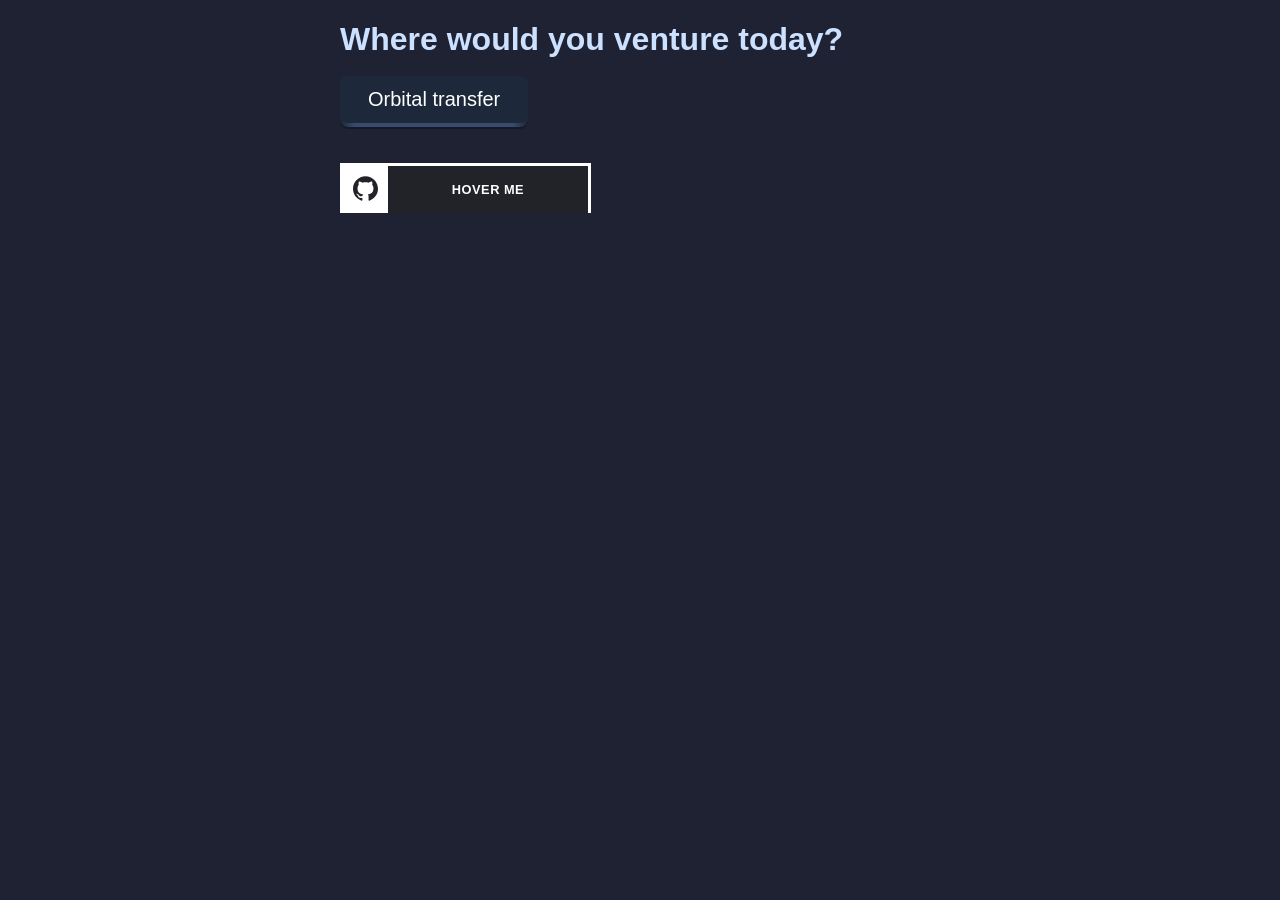
==== index.html @ 197a6823 "Fully functioning visual of the transfer" ====
<!DOCTYPE html>
<html lang="en">
<head>
        <meta charset="UTF-8">
        <meta name="viewport" content="width=device-width, initial-scale=1.0">
        <title>Hohmann transfer</title>
        <link href="style.css" rel="stylesheet" />
</head>
<body>
        <h1>Where would you venture today?</h1>
        <a href="transfer.html">
                <button class="button">
                                <span class="shadow"></span>
                                <span class="edge"></span>
                        <div class="front">
                                <span>Orbital transfer</span>
                        </div>
                </button>
        </a>

        <br><br><br>


        <!-- From Uiverse.io by aguerquin --> 
        <div class="button-icon">
        <div class="icon">
        <svg viewBox="0 0 24 24">
        <path
                d="M12 0.296997C5.37 0.296997 0 5.67 0 12.297C0 17.6 3.438 22.097 8.205 23.682C8.805 23.795 9.025 23.424 9.025 23.105C9.025 22.82 9.015 22.065 9.01 21.065C5.672 21.789 4.968 19.455 4.968 19.455C4.422 18.07 3.633 17.7 3.633 17.7C2.546 16.956 3.717 16.971 3.717 16.971C4.922 17.055 5.555 18.207 5.555 18.207C6.625 20.042 8.364 19.512 9.05 19.205C9.158 18.429 9.467 17.9 9.81 17.6C7.145 17.3 4.344 16.268 4.344 11.67C4.344 10.36 4.809 9.29 5.579 8.45C5.444 8.147 5.039 6.927 5.684 5.274C5.684 5.274 6.689 4.952 8.984 6.504C9.944 6.237 10.964 6.105 11.984 6.099C13.004 6.105 14.024 6.237 14.984 6.504C17.264 4.952 18.269 5.274 18.269 5.274C18.914 6.927 18.509 8.147 18.389 8.45C19.154 9.29 19.619 10.36 19.619 11.67C19.619 16.28 16.814 17.295 14.144 17.59C14.564 17.95 14.954 18.686 14.954 19.81C14.954 21.416 14.939 22.706 14.939 23.096C14.939 23.411 15.149 23.786 15.764 23.666C20.565 22.092 24 17.592 24 12.297C24 5.67 18.627 0.296997 12 0.296997Z"
                fill="#222229"
        ></path>
        </svg>
        </div>
        <div class="cube">
        <span class="side front">hover me</span>
        <span class="side top">check it on github</span>
        </div>
        </div>
        <br>

</body>
</html>
---- style.css ----
body {
  margin: 0;
  overflow: hidden;
  background-color: #1F2232;
  font-family: Arial, Helvetica, sans-serif;
  color:#CCE0FF;


  max-width: 600px;
  margin: 0 auto;
  padding: 0 20px;

}


/* From Uiverse.io by zymantas-katinas */ 
.button {
  position: relative;
  border: none;
  background: transparent;
  padding: 0;
  outline: none;
  cursor: pointer;
  font-family: sans-serif;
}

/* Shadow layer */
.button .shadow {
  position: absolute;
  top: 0;
  left: 0;
  width: 100%;
  height: 100%;
  background: rgba(0, 0, 0, 0.25);
  border-radius: 8px;
  transform: translateY(2px);
  transition: transform 600ms cubic-bezier(0.3, 0.7, 0.4, 1);
}

/* Edge layer */
.button .edge {
  position: absolute;
  top: 0;
  left: 0;
  width: 100%;
  height: 100%;
  border-radius: 8px;
  background: linear-gradient(
    to left,
    hsl(217, 33%, 16%) 0%,
    hsl(217, 33%, 32%) 8%,
    hsl(217, 33%, 32%) 92%,
    hsl(217, 33%, 16%) 100%
  );
}

/* Front layer */
.button .front {
  position: relative;
  display: flex;
  align-items: center;
  justify-content: center;
  padding: 12px 28px;
  font-size: 1.25rem;
  color: white;
  background: hsl(217, 33%, 17%);
  border-radius: 8px;
  transform: translateY(-4px);
  transition: transform 600ms cubic-bezier(0.3, 0.7, 0.4, 1);
}

/* Hover and active states */
.button:hover .shadow {
  transform: translateY(4px);
  transition: transform 250ms cubic-bezier(0.3, 0.7, 0.4, 1.5);
}

.button:hover .front {
  transform: translateY(-6px);
  transition: transform 250ms cubic-bezier(0.3, 0.7, 0.4, 1.5);
}

.button:active .shadow {
  transform: translateY(1px);
  transition: transform 34ms;
}

.button:active .front {
  transform: translateY(-2px);
  transition: transform 34ms;
}

/* Disable text selection */
.button .front span {
  user-select: none;
}


/* From Uiverse.io by Jaareet */ 
.input {
  font-family: -apple-system,BlinkMacSystemFont,"Segoe UI","Roboto","Oxygen","Ubuntu","Cantarell","Fira Sans","Droid Sans","Helvetica Neue",sans-serif;
  font-weight: 500;
  font-size: .8vw;
  color: #fff;
  background-color: rgb(28,28,30);
  box-shadow: 0 0 .4vw rgba(0,0,0,0.5), 0 0 0 .15vw transparent;
  border-radius: 0.4vw;
  border: none;
  outline: none;
  padding: 0.4vw;
  max-width: 190px;
  transition: .4s;
}

.input:hover {
  box-shadow: 0 0 0 .15vw rgba(135, 207, 235, 0.186);
}

.input:focus {
  box-shadow: 0 0 0 .15vw skyblue;
}



/* From Uiverse.io by aguerquin */ 
.button-icon {
  display: flex;
  border: 3px #fff solid;
  width: fit-content;
  height: fit-content;
  cursor: pointer;
}

.icon {
  background-color: #fff;
  padding: 10px 10px 5px 10px;
}

.icon svg {
  width: 25px;
  height: 25px;
}

.cube {
  transition: all 0.4s;
  transform-style: preserve-3d;
  width: 200px;
  height: 20px;
}

.button-icon:hover {
  border-color: #66A3FF;
}

.button-icon:hover .cube {
  transform: rotateX(90deg);
}

.side {
  position: absolute;
  height: 47px;
  width: 200px;
  display: flex;
  font-size: 0.8em;
  justify-content: center;
  align-items: center;
  text-transform: uppercase;
  letter-spacing: 0.5px;
  font-weight: bold;
}

.top {
  background: #66A3FF;
  color: #fff;
  transform: rotateX(-90deg) translate3d(0, 13.5px, 2em);
}

.front {
  background: #222229;
  color: #fff;
  transform: translate3d(0, 0, 1em);
}
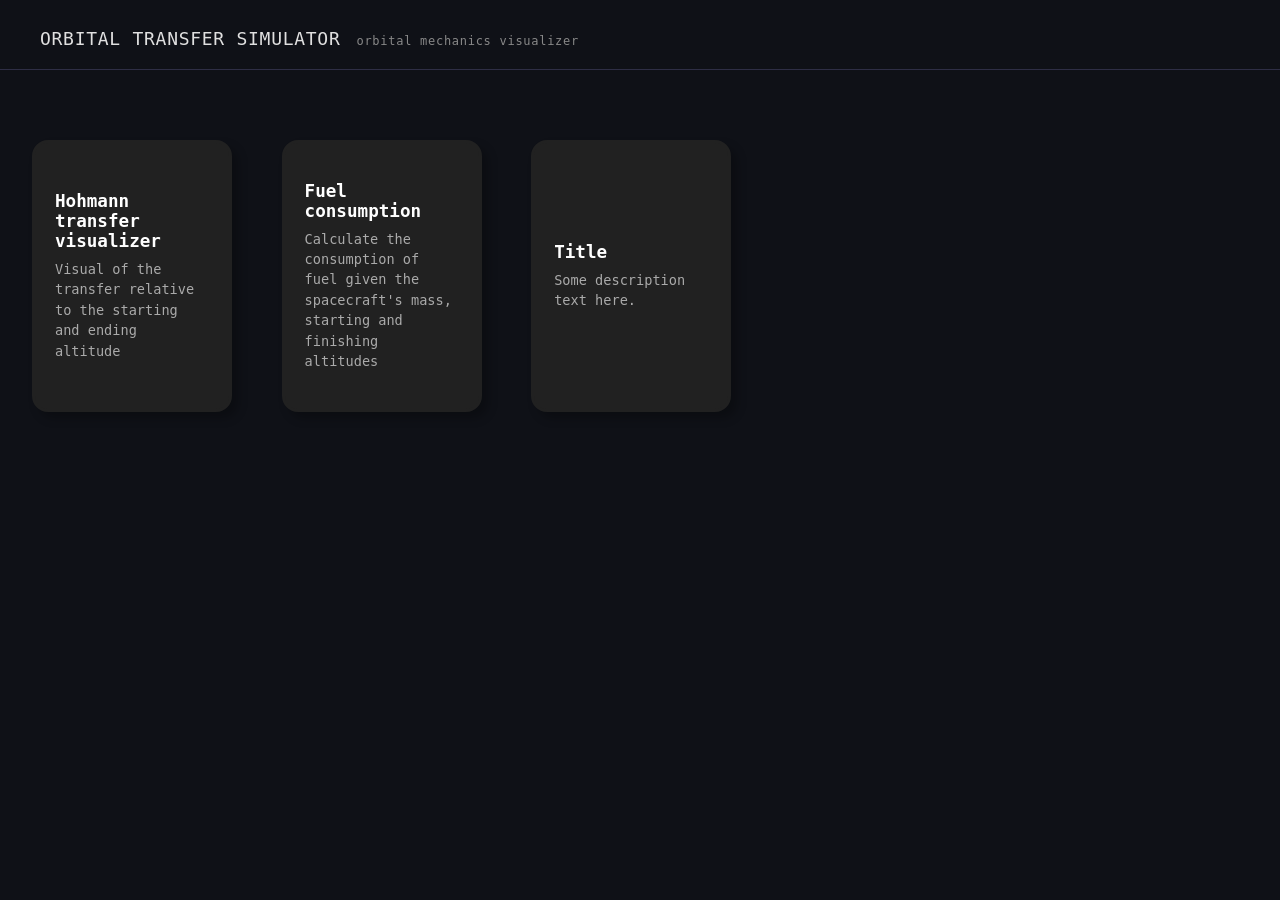
==== commit cd138f8d: "Complete rework for plotly" ====
--- a/index.html
+++ b/index.html
@@ -1,42 +1,35 @@
 <!DOCTYPE html>
 <html lang="en">
 <head>
-        <meta charset="UTF-8">
-        <meta name="viewport" content="width=device-width, initial-scale=1.0">
-        <title>Hohmann transfer</title>
-        <link href="style.css" rel="stylesheet" />
+<meta charset="UTF-8">
+<meta name="viewport" content="width=device-width, initial-scale=1.0">
+<title>Hohmann Transfer Visualizer</title>
+<link rel="stylesheet" href="style.css">
 </head>
 <body>
-        <h1>Where would you venture today?</h1>
-        <a href="transfer.html">
-                <button class="button">
-                                <span class="shadow"></span>
-                                <span class="edge"></span>
-                        <div class="front">
-                                <span>Orbital transfer</span>
-                        </div>
-                </button>
-        </a>
 
-        <br><br><br>
+<header>
+  <h1>ORBITAL TRANSFER SIMULATOR</h1>
+  <span>orbital mechanics visualizer</span>
+</header>
+
+<br><br>
+
+<div class="card-grid">
+  <div class="card" onclick="window.location.href='visualizer.html'">
+    <h2>Hohmann transfer visualizer</h2>
+    <p>Visual of the transfer relative to the starting and ending altitude</p>
+  </div>
+  <div class="card">
+    <h2>Fuel consumption</h2>
+    <p>Calculate the consumption of fuel given the spacecraft's mass, starting and finishing altitudes</p>
+  </div>
+  <div class="card">
+    <h2>Title</h2>
+    <p>Some description text here.</p>
+  </div>
+</div>
 
 
-        <!-- From Uiverse.io by aguerquin --> 
-        <div class="button-icon">
-        <div class="icon">
-        <svg viewBox="0 0 24 24">
-        <path
-                d="M12 0.296997C5.37 0.296997 0 5.67 0 12.297C0 17.6 3.438 22.097 8.205 23.682C8.805 23.795 9.025 23.424 9.025 23.105C9.025 22.82 9.015 22.065 9.01 21.065C5.672 21.789 4.968 19.455 4.968 19.455C4.422 18.07 3.633 17.7 3.633 17.7C2.546 16.956 3.717 16.971 3.717 16.971C4.922 17.055 5.555 18.207 5.555 18.207C6.625 20.042 8.364 19.512 9.05 19.205C9.158 18.429 9.467 17.9 9.81 17.6C7.145 17.3 4.344 16.268 4.344 11.67C4.344 10.36 4.809 9.29 5.579 8.45C5.444 8.147 5.039 6.927 5.684 5.274C5.684 5.274 6.689 4.952 8.984 6.504C9.944 6.237 10.964 6.105 11.984 6.099C13.004 6.105 14.024 6.237 14.984 6.504C17.264 4.952 18.269 5.274 18.269 5.274C18.914 6.927 18.509 8.147 18.389 8.45C19.154 9.29 19.619 10.36 19.619 11.67C19.619 16.28 16.814 17.295 14.144 17.59C14.564 17.95 14.954 18.686 14.954 19.81C14.954 21.416 14.939 22.706 14.939 23.096C14.939 23.411 15.149 23.786 15.764 23.666C20.565 22.092 24 17.592 24 12.297C24 5.67 18.627 0.296997 12 0.296997Z"
-                fill="#222229"
-        ></path>
-        </svg>
-        </div>
-        <div class="cube">
-        <span class="side front">hover me</span>
-        <span class="side top">check it on github</span>
-        </div>
-        </div>
-        <br>
-
 </body>
-</html>+</html>
--- a/style.css
+++ b/style.css
@@ -1,182 +1,290 @@
-body {
+
+  *, *::before, *::after { box-sizing: border-box; margin: 0; padding: 0; }
+
+  :root {
+    --bg:      #0f1117;
+    --bg2:     #1a1a2e;
+    --bg3:     #12131f;
+    --grid:    #2a2a3a;
+    --border:  #2e2e45;
+    --text:    #e0e0e0;
+    --muted:   #888888;
+    --blue:    #4a9eff;
+    --orange:  #ff7c3a;
+    --green:   #3ecf8e;
+    --red:     #ff4e4e;
+    --earth:   #1a6fa8;
+  }
+
+  body {
+    background: var(--bg);
+    color: var(--text);
+    font-family: 'JetBrains Mono', 'Fira Code', 'Consolas', monospace;
+    min-height: 100vh;
+    display: flex;
+    flex-direction: column;
+  }
+
+  header {
+    padding: 28px 40px 20px;
+    border-bottom: 1px solid var(--border);
+    display: flex;
+    align-items: baseline;
+    gap: 16px;
+  }
+
+  header h1 {
+    font-size: 18px;
+    font-weight: 500;
+    letter-spacing: 0.04em;
+    color: var(--text);
+  }
+
+  header span {
+    font-size: 12px;
+    color: var(--muted);
+    letter-spacing: 0.06em;
+  }
+
+  .layout {
+    display: flex;
+    flex: 1;
+    gap: 0;
+  }
+
+  /* ── Sidebar ── */
+  .sidebar {
+    width: 240px;
+    flex-shrink: 0;
+    background: var(--bg3);
+    border-right: 1px solid var(--border);
+    padding: 28px 20px;
+    display: flex;
+    flex-direction: column;
+    gap: 28px;
+  }
+
+  .input-group label {
+    display: block;
+    font-size: 10px;
+    letter-spacing: 0.1em;
+    color: var(--muted);
+    text-transform: uppercase;
+    margin-bottom: 8px;
+  }
+
+  .input-wrap {
+    display: flex;
+    align-items: center;
+    background: var(--bg2);
+    border: 1px solid var(--border);
+    border-radius: 4px;
+    overflow: hidden;
+    transition: border-color 0.15s;
+  }
+
+  .input-wrap:focus-within {
+    border-color: var(--blue);
+  }
+
+  .input-wrap input {
+    flex: 1;
+    background: transparent;
+    border: none;
+    outline: none;
+    color: var(--text);
+    font-family: inherit;
+    font-size: 14px;
+    padding: 9px 12px;
+    width: 0;
+  }
+
+  .input-wrap .unit {
+    font-size: 10px;
+    color: var(--muted);
+    padding: 0 10px;
+    letter-spacing: 0.06em;
+    white-space: nowrap;
+  }
+
+  .btn {
+    width: 100%;
+    padding: 11px;
+    background: var(--blue);
+    color: #0a0f1a;
+    border: none;
+    border-radius: 4px;
+    font-family: inherit;
+    font-size: 12px;
+    font-weight: 600;
+    letter-spacing: 0.08em;
+    text-transform: uppercase;
+    cursor: pointer;
+    transition: opacity 0.15s, transform 0.1s;
+  }
+
+  .btn:hover { opacity: 0.88; }
+  .btn:active { transform: scale(0.98); }
+
+  .divider {
+    height: 1px;
+    background: var(--border);
+  }
+
+  /* Stats */
+  .stats { display: flex; flex-direction: column; gap: 10px; }
+
+  .stat-row {
+    display: flex;
+    justify-content: space-between;
+    align-items: baseline;
+    gap: 8px;
+  }
+
+  .stat-row .s-label {
+    font-size: 10px;
+    color: var(--muted);
+    letter-spacing: 0.06em;
+    white-space: nowrap;
+  }
+
+  .stat-row .s-val {
+    font-size: 12px;
+    color: var(--text);
+    text-align: right;
+  }
+
+  .stat-row .s-val.blue   { color: var(--blue); }
+  .stat-row .s-val.green  { color: var(--green); }
+  .stat-row .s-val.orange { color: var(--orange); }
+  .stat-row .s-val.red    { color: var(--red); }
+
+  .stats-title {
+    font-size: 10px;
+    letter-spacing: 0.1em;
+    color: var(--muted);
+    text-transform: uppercase;
+    margin-bottom: 2px;
+  }
+
+  .error {
+    font-size: 11px;
+    color: var(--red);
+    padding: 8px 10px;
+    background: rgba(255,78,78,0.08);
+    border: 1px solid rgba(255,78,78,0.2);
+    border-radius: 4px;
+    display: none;
+  }
+
+  /* ── Charts ── */
+  .charts {
+    flex: 1;
+    display: grid;
+    grid-template-columns: 1fr 1fr;
+    gap: 0;
+    min-width: 0;
+  }
+
+  .chart-wrap {
+    position: relative;
+    border-right: 1px solid var(--border);
+    min-height: 500px;
+  }
+
+  .chart-wrap:last-child { border-right: none; }
+
+  .chart-wrap .plotly-chart {
+    width: 100%;
+    height: 100%;
+    position: absolute;
+    inset: 0;
+  }
+
+  .placeholder {
+    position: absolute;
+    inset: 0;
+    display: flex;
+    flex-direction: column;
+    align-items: center;
+    justify-content: center;
+    gap: 10px;
+    color: var(--muted);
+    font-size: 12px;
+    letter-spacing: 0.05em;
+  }
+
+  .placeholder svg { opacity: 0.2; }
+
+
+  /* From Uiverse.io by satyamchaudharydev */ 
+/* inspired form gumroad website */
+.button {
+  --bg: #000;
+  --hover-bg: var(--blue);
+  --hover-text: #000;
+  color: #fff;
+  cursor: pointer;
+  border: 1px solid var(--bg);
+  border-radius: 4px;
+  padding: 0.8em 2em;
+  background: var(--bg);
+  transition: 0.2s;
+}
+
+.button:hover {
+  color: var(--hover-text);
+  transform: translate(-0.25rem, -0.25rem);
+  background: var(--hover-bg);
+  box-shadow: 0.25rem 0.25rem var(--bg);
+}
+
+.button:active {
+  transform: translate(0);
+  box-shadow: none;
+}
+
+
+
+.card {
+  width: 12.5rem;
+  height: 17rem;
+  background-color: #212121;
+  border-radius: 1rem;
+  border-width: 0.2rem;
+  border-style: solid;
+  border-color: #212121; /* matches background = invisible */
+  transition: all 0.4s ease-in;
+  box-shadow: 0.4rem 0.4rem 0.6rem #00000040;
+
+  display: flex;
+  flex-direction: column;
+  justify-content: center;
+  padding: 1.25rem;
+  box-sizing: border-box;
+}
+
+.card:hover {
+  transform: translateY(-1.5rem);
+  border-color: var(--blue);
+}
+
+.card h2 {
+  color: #ffffff;
+  font-size: 1.1rem;
+  margin: 0 0 0.5rem 0;
+}
+
+.card p {
+  color: #aaaaaa;
+  font-size: 0.85rem;
+  line-height: 1.5;
   margin: 0;
-  overflow: hidden;
-  background-color: #1F2232;
-  font-family: Arial, Helvetica, sans-serif;
-  color:#CCE0FF;
-
-
-  max-width: 600px;
-  margin: 0 auto;
-  padding: 0 20px;
-
-}
-
-
-/* From Uiverse.io by zymantas-katinas */ 
-.button {
-  position: relative;
-  border: none;
-  background: transparent;
-  padding: 0;
-  outline: none;
-  cursor: pointer;
-  font-family: sans-serif;
-}
-
-/* Shadow layer */
-.button .shadow {
-  position: absolute;
-  top: 0;
-  left: 0;
-  width: 100%;
-  height: 100%;
-  background: rgba(0, 0, 0, 0.25);
-  border-radius: 8px;
-  transform: translateY(2px);
-  transition: transform 600ms cubic-bezier(0.3, 0.7, 0.4, 1);
-}
-
-/* Edge layer */
-.button .edge {
-  position: absolute;
-  top: 0;
-  left: 0;
-  width: 100%;
-  height: 100%;
-  border-radius: 8px;
-  background: linear-gradient(
-    to left,
-    hsl(217, 33%, 16%) 0%,
-    hsl(217, 33%, 32%) 8%,
-    hsl(217, 33%, 32%) 92%,
-    hsl(217, 33%, 16%) 100%
-  );
-}
-
-/* Front layer */
-.button .front {
-  position: relative;
-  display: flex;
-  align-items: center;
-  justify-content: center;
-  padding: 12px 28px;
-  font-size: 1.25rem;
-  color: white;
-  background: hsl(217, 33%, 17%);
-  border-radius: 8px;
-  transform: translateY(-4px);
-  transition: transform 600ms cubic-bezier(0.3, 0.7, 0.4, 1);
-}
-
-/* Hover and active states */
-.button:hover .shadow {
-  transform: translateY(4px);
-  transition: transform 250ms cubic-bezier(0.3, 0.7, 0.4, 1.5);
-}
-
-.button:hover .front {
-  transform: translateY(-6px);
-  transition: transform 250ms cubic-bezier(0.3, 0.7, 0.4, 1.5);
-}
-
-.button:active .shadow {
-  transform: translateY(1px);
-  transition: transform 34ms;
-}
-
-.button:active .front {
-  transform: translateY(-2px);
-  transition: transform 34ms;
-}
-
-/* Disable text selection */
-.button .front span {
-  user-select: none;
-}
-
-
-/* From Uiverse.io by Jaareet */ 
-.input {
-  font-family: -apple-system,BlinkMacSystemFont,"Segoe UI","Roboto","Oxygen","Ubuntu","Cantarell","Fira Sans","Droid Sans","Helvetica Neue",sans-serif;
-  font-weight: 500;
-  font-size: .8vw;
-  color: #fff;
-  background-color: rgb(28,28,30);
-  box-shadow: 0 0 .4vw rgba(0,0,0,0.5), 0 0 0 .15vw transparent;
-  border-radius: 0.4vw;
-  border: none;
-  outline: none;
-  padding: 0.4vw;
-  max-width: 190px;
-  transition: .4s;
-}
-
-.input:hover {
-  box-shadow: 0 0 0 .15vw rgba(135, 207, 235, 0.186);
-}
-
-.input:focus {
-  box-shadow: 0 0 0 .15vw skyblue;
-}
-
-
-
-/* From Uiverse.io by aguerquin */ 
-.button-icon {
-  display: flex;
-  border: 3px #fff solid;
-  width: fit-content;
-  height: fit-content;
-  cursor: pointer;
-}
-
-.icon {
-  background-color: #fff;
-  padding: 10px 10px 5px 10px;
-}
-
-.icon svg {
-  width: 25px;
-  height: 25px;
-}
-
-.cube {
-  transition: all 0.4s;
-  transform-style: preserve-3d;
-  width: 200px;
-  height: 20px;
-}
-
-.button-icon:hover {
-  border-color: #66A3FF;
-}
-
-.button-icon:hover .cube {
-  transform: rotateX(90deg);
-}
-
-.side {
-  position: absolute;
-  height: 47px;
-  width: 200px;
-  display: flex;
-  font-size: 0.8em;
-  justify-content: center;
-  align-items: center;
-  text-transform: uppercase;
-  letter-spacing: 0.5px;
-  font-weight: bold;
-}
-
-.top {
-  background: #66A3FF;
-  color: #fff;
-  transform: rotateX(-90deg) translate3d(0, 13.5px, 2em);
-}
-
-.front {
-  background: #222229;
-  color: #fff;
-  transform: translate3d(0, 0, 1em);
-}
+}
+
+.card-grid {
+  display: grid;
+  grid-template-columns: repeat(auto-fill, minmax(12.5rem, 1fr));
+  gap: 2rem;
+  padding: 2rem;
+}
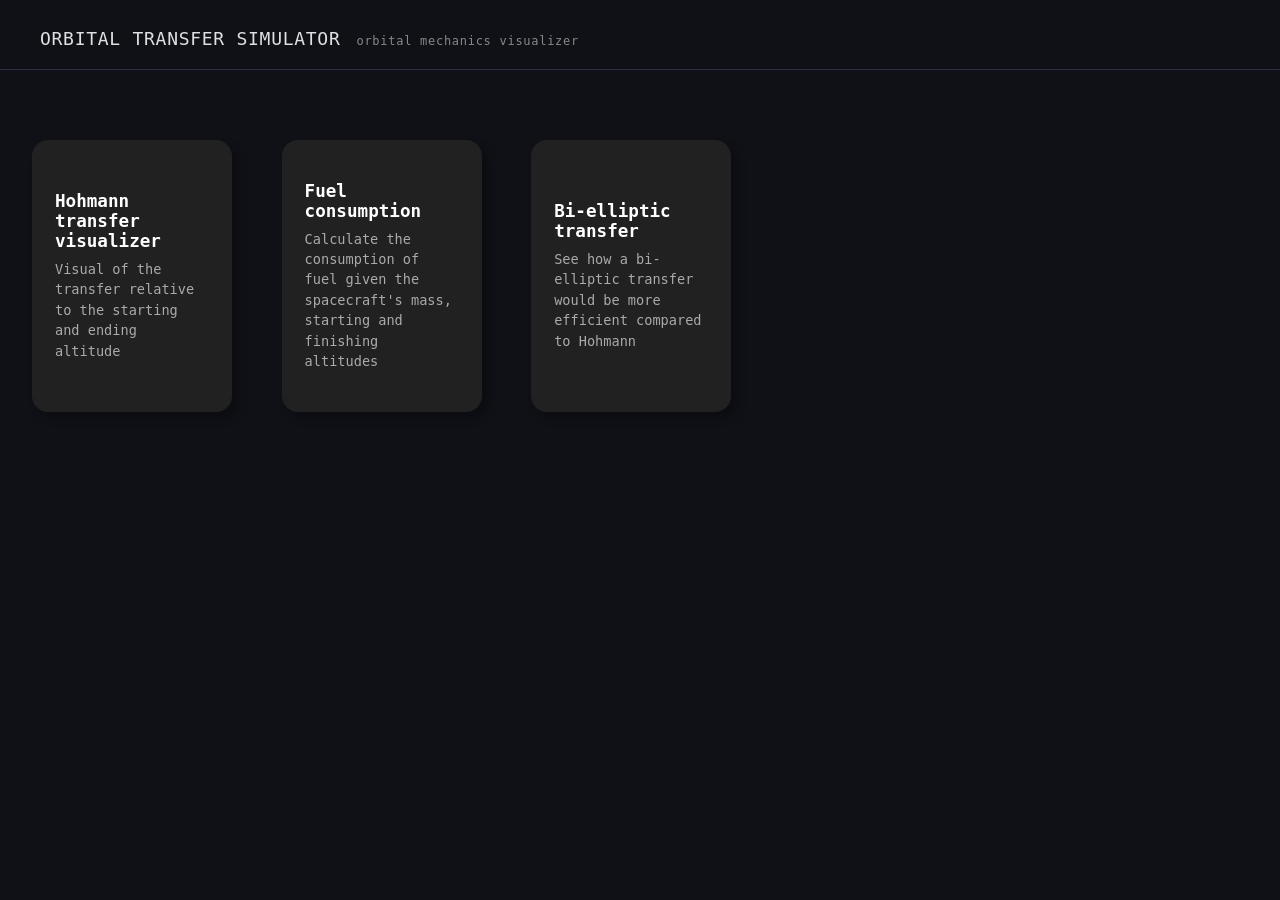
==== commit 656754bc: "Working fuel consumption calculator" ====
--- a/index.html
+++ b/index.html
@@ -20,13 +20,13 @@
     <h2>Hohmann transfer visualizer</h2>
     <p>Visual of the transfer relative to the starting and ending altitude</p>
   </div>
-  <div class="card">
+  <div class="card" onclick="window.location.href='fuel.html'">
     <h2>Fuel consumption</h2>
     <p>Calculate the consumption of fuel given the spacecraft's mass, starting and finishing altitudes</p>
   </div>
   <div class="card">
-    <h2>Title</h2>
-    <p>Some description text here.</p>
+    <h2>Bi-elliptic transfer</h2>
+    <p>See how a bi-elliptic transfer would be more efficient compared to Hohmann</p>
   </div>
 </div>
 
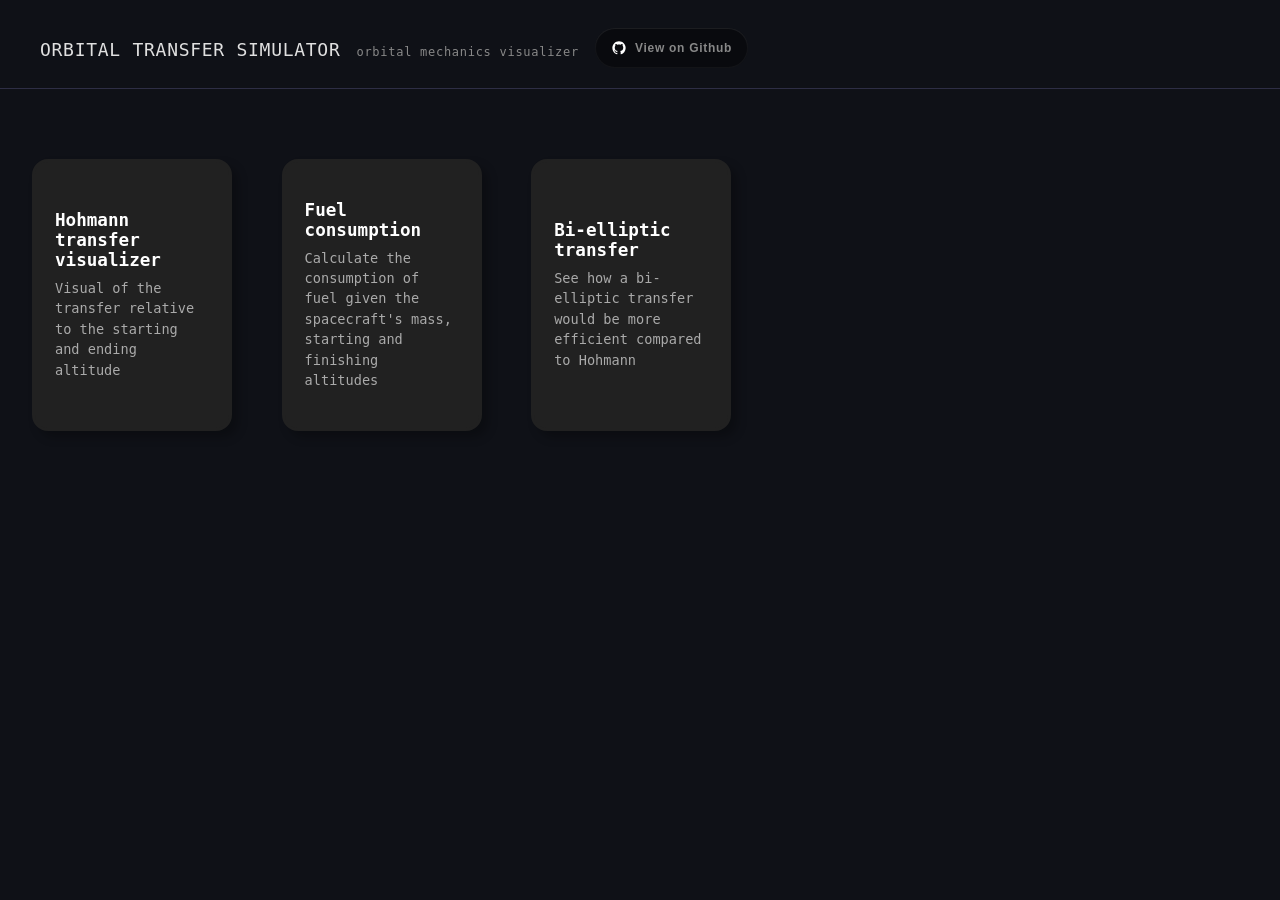
==== commit 4257aa53: "Added GitHub button" ====
--- a/index.html
+++ b/index.html
@@ -11,6 +11,23 @@
 <header>
   <h1>ORBITAL TRANSFER SIMULATOR</h1>
   <span>orbital mechanics visualizer</span>
+  <!-- From Uiverse.io by Creatlydev --> 
+  <button class="btn-github" onclick="window.location.href='https://github.com/mm-myts/Orbital-shenanigans'">
+    <svg
+      width="16"
+      height="16"
+      viewBox="0 0 16 16"
+      fill="none"
+      xmlns="http://www.w3.org/2000/svg"
+    >
+      <path
+        d="M7.99992 1.33331C7.12444 1.33331 6.25753 1.50575 5.4487 1.84078C4.63986 2.17581 3.90493 2.66688 3.28587 3.28593C2.03563 4.53618 1.33325 6.23187 1.33325 7.99998C1.33325 10.9466 3.24659 13.4466 5.89325 14.3333C6.22659 14.3866 6.33325 14.18 6.33325 14C6.33325 13.8466 6.33325 13.4266 6.33325 12.8733C4.48659 13.2733 4.09325 11.98 4.09325 11.98C3.78659 11.2066 3.35325 11 3.35325 11C2.74659 10.5866 3.39992 10.6 3.39992 10.6C4.06659 10.6466 4.41992 11.2866 4.41992 11.2866C4.99992 12.3 5.97992 12 6.35992 11.84C6.41992 11.4066 6.59325 11.1133 6.77992 10.9466C5.29992 10.78 3.74659 10.2066 3.74659 7.66665C3.74659 6.92665 3.99992 6.33331 4.43325 5.85998C4.36659 5.69331 4.13325 4.99998 4.49992 4.09998C4.49992 4.09998 5.05992 3.91998 6.33325 4.77998C6.85992 4.63331 7.43325 4.55998 7.99992 4.55998C8.56659 4.55998 9.13992 4.63331 9.66659 4.77998C10.9399 3.91998 11.4999 4.09998 11.4999 4.09998C11.8666 4.99998 11.6333 5.69331 11.5666 5.85998C11.9999 6.33331 12.2533 6.92665 12.2533 7.66665C12.2533 10.2133 10.6933 10.7733 9.20659 10.94C9.44659 11.1466 9.66659 11.5533 9.66659 12.1733C9.66659 13.0666 9.66659 13.7866 9.66659 14C9.66659 14.18 9.77325 14.3933 10.1133 14.3333C12.7599 13.44 14.6666 10.9466 14.6666 7.99998C14.6666 7.1245 14.4941 6.25759 14.1591 5.44876C13.8241 4.63992 13.333 3.90499 12.714 3.28593C12.0949 2.66688 11.36 2.17581 10.5511 1.84078C9.7423 1.50575 8.8754 1.33331 7.99992 1.33331V1.33331Z"
+        fill="currentcolor"
+      ></path>
+    </svg>
+    <span>View on Github</span>
+  </button>
+
 </header>
 
 <br><br>
--- a/style.css
+++ b/style.css
@@ -287,4 +287,36 @@
   grid-template-columns: repeat(auto-fill, minmax(12.5rem, 1fr));
   gap: 2rem;
   padding: 2rem;
-}+}
+
+/* From Uiverse.io by Creatlydev */ 
+.btn-github {
+  cursor: pointer;
+  display: flex;
+  gap: 0.5rem;
+  border: none;
+
+  transition: all 0.5s cubic-bezier(0.165, 0.84, 0.44, 1);
+  border-radius: 100px;
+  font-weight: 800;
+  place-content: center;
+
+  padding: 0.75rem 1rem;
+  font-size: 0.825rem;
+  line-height: 1rem;
+
+  background-color: rgba(0, 0, 0, 0.4);
+  box-shadow:
+    inset 0 1px 0 0 rgba(255, 255, 255, 0.04),
+    inset 0 0 0 1px rgba(255, 255, 255, 0.04);
+  color: #fff;
+}
+
+.btn-github:hover {
+  box-shadow:
+    inset 0 1px 0 0 rgba(255, 255, 255, 0.08),
+    inset 0 0 0 1px rgba(252, 232, 3, 0.08);
+  color: var(--blue);
+  transform: translate(0, -0.25rem);
+  background-color: rgba(0, 0, 0, 0.5);
+}
